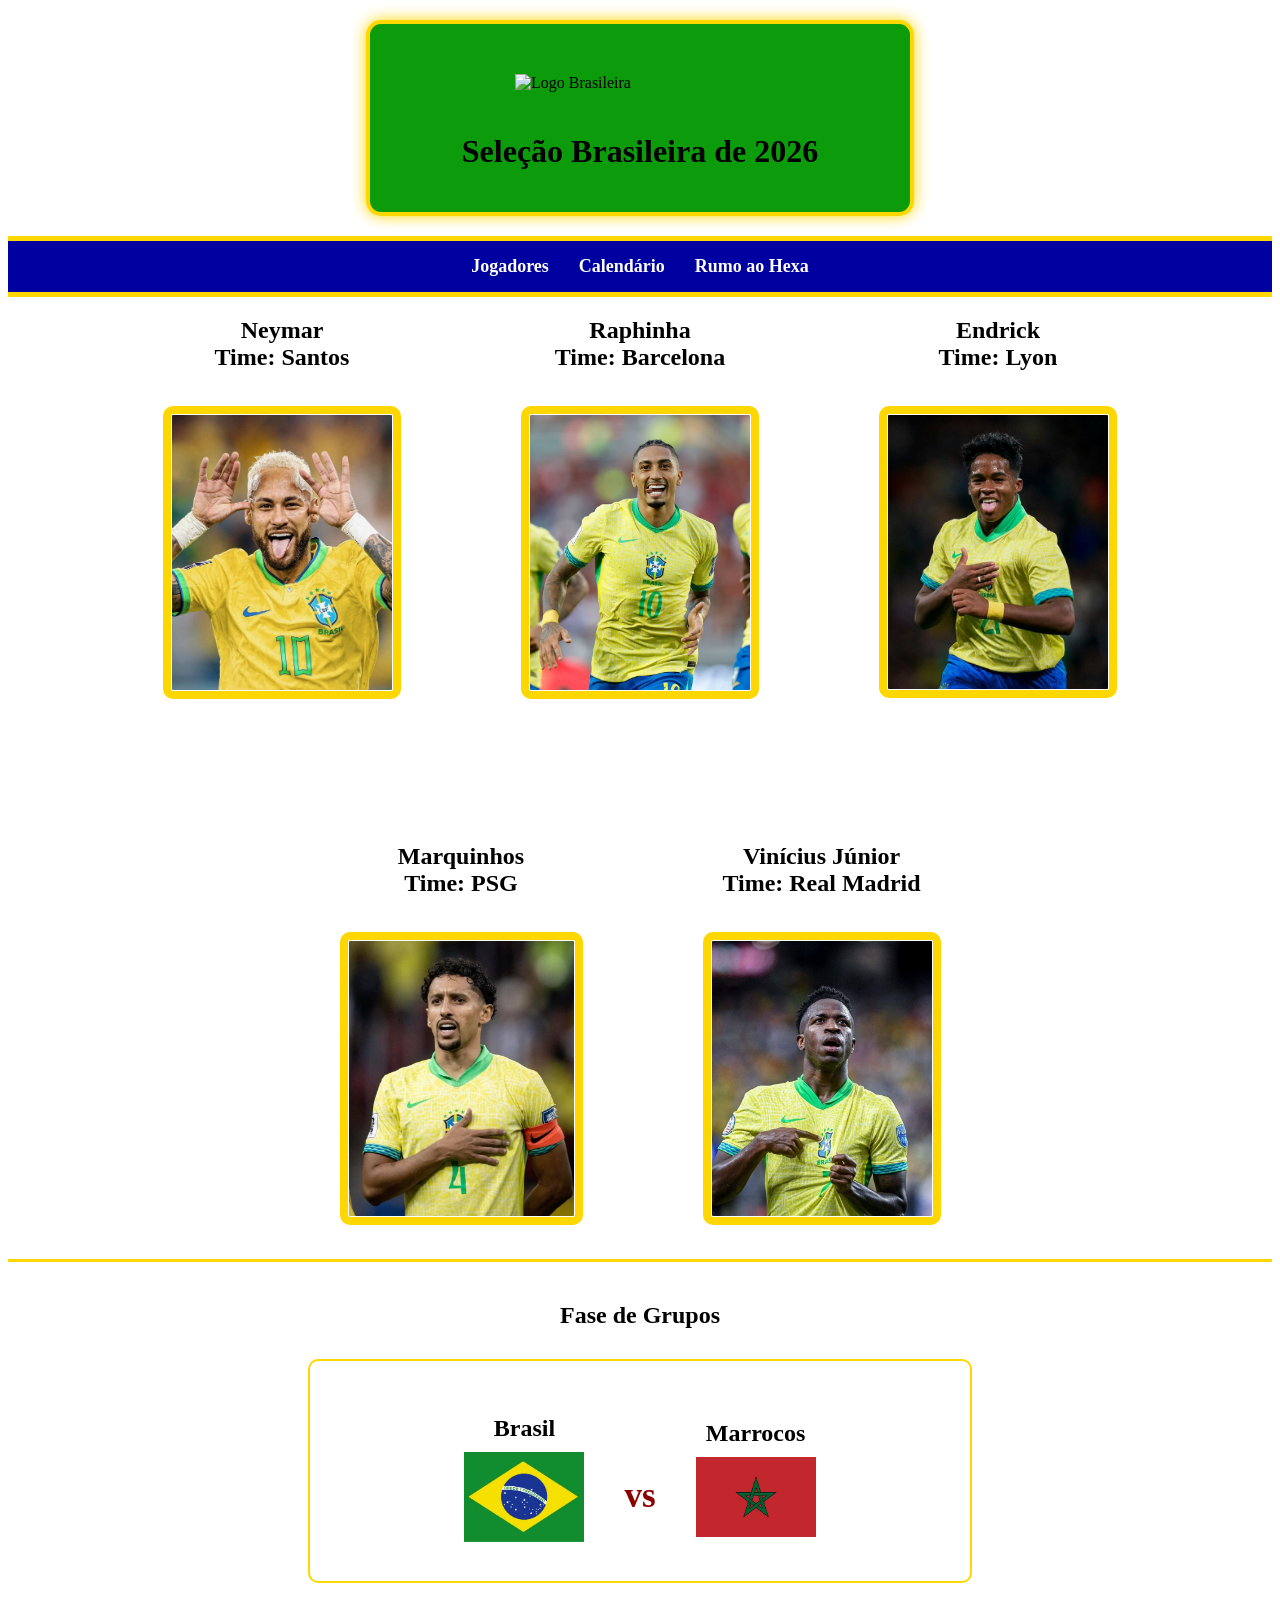
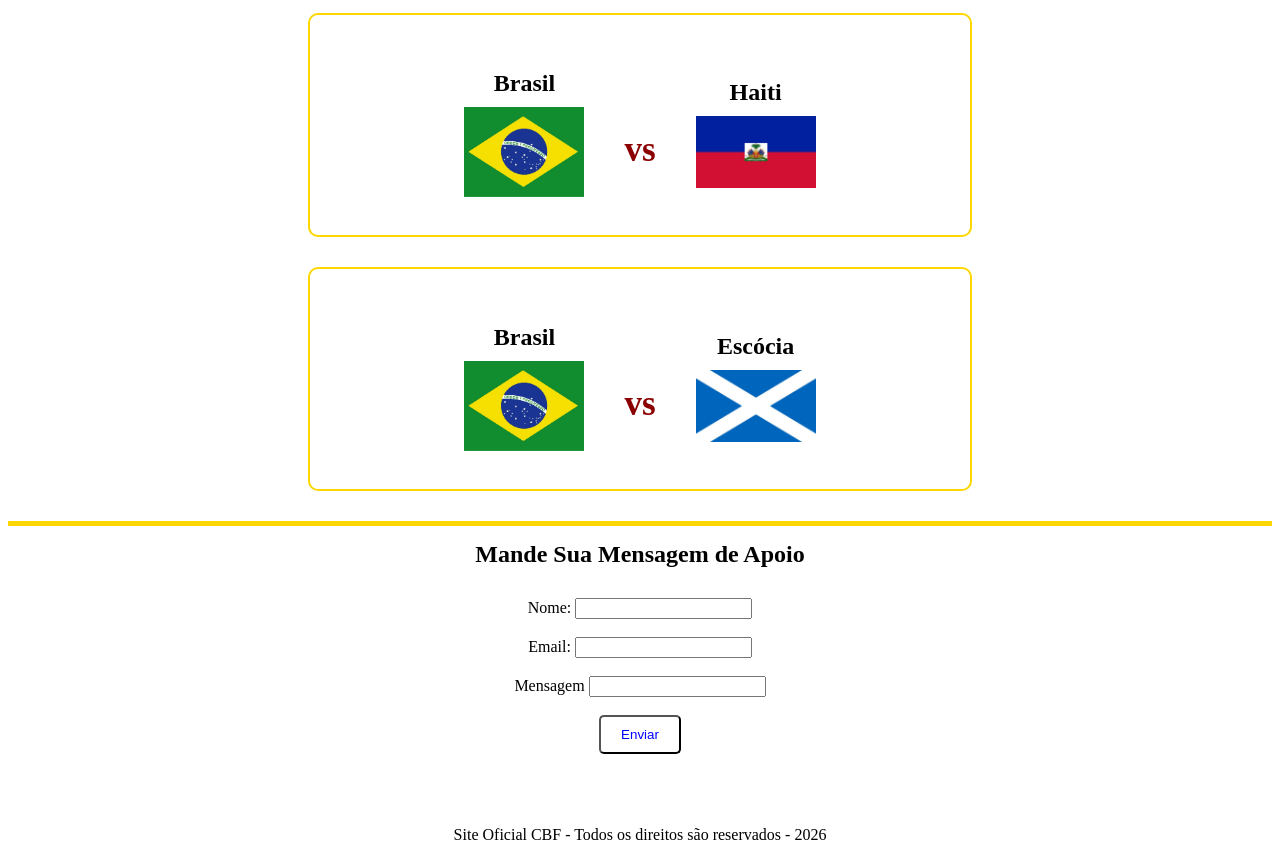
==== index.html @ 39a954f6 "primeiro commit" ====
<!DOCTYPE html>
<html lang="en">

<head>
    <meta charset="UTF-8">
    <meta name="viewport" content="width=device-width, initial-scale=1.0">
    <title>Seleção Brasileira de 2026</title>
    <link rel="stylesheet" href="css/style.css">
</head>

<body>
    <header>
        <div class="cabecalho">
            <img class="logo" src="https://i.pinimg.com/736x/8e/f7/f2/8ef7f26dd135dd692859538a67ccbfe1.jpg"
                alt="Logo Brasileira" width="250" height="auto">

            <h1 class="titupag">Seleção Brasileira de 2026</h1>
        </div>

        <div class="navega">
            <nav>
                <ul>
                    <li><a href="jogadores.html">Jogadores</a></li>
                    <li><a href="calendario.html">Calendário</a></li>
                    <li><a href="hexa.html">Rumo ao Hexa</a></li>
                </ul>
            </nav>
        </div>

    </header>

    <section>
        <div class="jogadores">
            <div class="jogador">
                <h1>Neymar
                    <br> Time: Santos
                </h1>
                <img src="img/neymar.jpg" alt="Neymar" width="220" height="auto">
            </div>
            <div class="jogador">
                <h1>Raphinha
                    <br> Time: Barcelona
                </h1>
                <img src="img/raphinha.jpg" alt="Raphinha" width="220" height="auto">
            </div>
            <div class="jogador">
                <h1>Endrick
                    <br> Time: Lyon
                </h1>
                <img src="img/endrick.jpg" alt="Endrick" width="220" height="auto">
            </div>
            <div class="jogador">
                <h1>Marquinhos
                    <br> Time: PSG
                </h1>
                <img src="img/marquinhos.jpg" alt="Marquinhos" width="225" height="auto">
            </div>
            <div class="jogador">
                <h1>Vinícius Júnior
                    <br> Time: Real Madrid
                </h1>
                <img src="img/vini.jpg" alt="Vinícius Júnior" width="220" height="auto">
            </div>
        </div>

    </section>

    <section class="agenda">

        <h1 class="titulo">Fase de Grupos</h1>


        <div class="jogo">

            <div class="time">
                <h2>Brasil</h2>
                <img src="img/brasil.jpg" alt="" width="200" height="auto">
            </div>
            <div class="vs">

                <h3>vs</h3>

            </div>

            <div class="time">

                <h2>Marrocos</h2>
                <img src="img/marrocos.jpg" alt="" width="200" height="auto">
            </div>
        </div>


        <div class="jogo">

            <div class="time">
                <h2>Brasil</h2>
                <img src="img/brasil.jpg" alt="" width="200" height="auto">
            </div>
            <div class="vs">

                <h3>vs</h3>

            </div>

            <div class="time">

                <h2>Haiti</h2>
                <img src="img/haiti.jpg" alt="" width="200" height="auto">
            </div>
        </div>


        <div class="jogo">

            <div class="time">
                <h2>Brasil</h2>
                <img src="img/brasil.jpg" alt="" width="200" height="auto">
            </div>
            <div class="vs">

                <h3>vs</h3>

            </div>

            <div class="time">

                <h2>Escócia</h2>
                <img src="img/Escocia.jpg" alt="" width="200" height="auto">
            </div>
        </div>


        <h1 class="mensagem">Mande Sua Mensagem de Apoio</h1>
    </section>

    <form class="mensagem2">
        <label for="nome">Nome:</label>
        <input type="text" id="nome" name="nome">

        <br><br>

        <label for="email">Email:</label>
        <input type="text" id="email" name="email">

        <br><br>

        <label for="mensagem">Mensagem</label>
        <input type="text" id="mensagem" name="mensagem">

        <br><br>

        <input class="botao" type="submit" value="Enviar">

    </form>
    <br><br>
    <br><br>
    <footer class="finalzin">
        Site Oficial CBF - Todos os direitos são reservados - 2026
    </footer>

</body>

</html>
---- css/style.css ----
.jogadores {
    display: flex;
    justify-content: center;
    flex-wrap: wrap;
    gap: 120px;
}

.jogador {
    text-align: center;
}

.jogador img {
    border-radius: 10px;
    transition: 0.3s;



    border-top: 8px solid gold;
    margin-top: 15px;
    padding-top: 1px;

    border-left: 8px solid gold;
    margin-top: 15px;
    padding: 1px;

    border-right: 8px solid gold;
    margin-top: 15px;
    padding: 1px;
}

.jogador img {
    border-bottom: 8px solid gold;
    padding-bottom: 1px;
}

.agenda h1 {
    text-align: center;
    margin-bottom: 30px;
}

.agenda {

    border-top: 3px solid gold;
    padding-top: 20px;
    margin-top: 30px;
}

.time {
    text-align: center;
}

.time h2 {
    margin-bottom: 10px;
}

.time img {
    width: 120px;
}

.vs {
    color: darkred;
    font-size: 30px;
    font-weight: bold;

    margin-top: 50px;
}

.jogo {
    display: flex;
    justify-content: center;
    align-items: center;
    gap: 40px;

    border: 2px solid gold;
    border-radius: 10px;

    padding: 30px;

    width: 600px;

    margin: 30px auto;
}



.jogador img:hover {
    transform: scale(1.05);
}

.cabecalho {
    display: flex;
    flex-direction: column;
    align-items: center;
    justify-content: center;
    gap: 20px;

    background-color: rgb(11, 155, 11);

    width: 500px;
    margin: 20px auto;

    border: 4px solid gold;
    border-radius: 15px;

    padding: 20px;

    box-shadow: 0 0 15px gold;
}

.cabecalho1 {
    display: flex;
    flex-direction: column;
    align-items: center;
    justify-content: center;
    gap: 20px;

    background-color: rgb(11, 155, 11);

    width: 500px;
    margin: 20px auto;

    border: 4px solid gold;
    border-radius: 15px;

    padding: 20px;

    box-shadow: 0 0 15px gold;
}

.testos {
    display: flex;
    justify-content: center;
    align-items: center;
    gap: 6px;
}

.fundinho1 {
    background-color: rgb(228, 241, 202);
}

.logo {
    width: 120;
    height: auto;

    margin-top: 30px;
}

nav {
    border-top: 5px solid gold;
    margin-top: 15px;
    padding-top: 15px;

    background-color: rgb(0, 0, 160);
}

nav {
    border-bottom: 5px solid gold;
    padding-bottom: 15px;

}

.navega ul {
    display: flex;
    justify-content: center;
    gap: 30px;
    list-style: none;
    padding: 0;
    margin: 0;

}

.navega a {
    text-decoration: none;
    color: white;
    font-weight: bold;
    font-size: 18px;

}

.navega a:hover {
    color: gold;
}

.mensagem {
    border-top: 5px solid gold;
    padding-top: 15px;
}

.finalzin {
    text-align: center;
}

.mensagem2 {
    text-align: center;
}

.botao {
    background-color: rgb(255, 255, 255);
    color: blue;
    padding: 10px 20px;
    border-radius: 5px;

}

.botao:hover {
    background-color: solid gold;
    color: green;
}

.gks {
    display: flex;
    justify-content: center;
    align-items: center;
    gap: 15px;

    border: 4px solid green;
    padding: 10px;

}

.defen {
    display: flex;
    justify-content: center;
    align-items: center;
    gap: 10px;

    border: 4px solid blue;
    padding: 10px;
}

.est2 {
    border: 3px solid;
    border-radius: 10px;
    padding: 20px;
    background-color: rgb(239, 239, 235)
}

.est1 {
    border: 3px solid;
    border-radius: 10px;
    padding: 20px;
    background-color: rgb(239, 239, 235)
}

.meioca {
    display: flex;
    justify-content: center;
    align-items: center;
    gap: 10px;

    border: 4px solid green;
    padding: 10px;
}

.titulo01 h1 {
    text-align: center;
    margin-bottom: 30px;
}


.titulos1 {
    display: flex;
    justify-content: right;
    align-items: center;
    gap: 10px;

    border-right: 20px;
    border-radius: 10px solid gold;
    border: 5px solid gold;
    padding-right: 30px;
    padding-bottom: 15px;

    background-color: rgb(150, 179, 19);
}

.linhas {
    border: 10px white;
    padding: 15px;
}

.final123 {
    border: 3px solid;
    border-radius: 30px;
    padding: 10px;

    width: 500px;
    margin: 20px auto;

}

.titulos {
    display: flex;
    justify-content: left;
    align-items: center;
    gap: 10px;

    border-right: 20px;
    border-radius: 10px solid gold;
    border: 5px solid gold;
    padding-left: 30px;
    padding-bottom: 15px;

    background-color: rgb(53, 140, 253);
}

.titulos9 {
    display: flex;
    justify-content: left;
    align-items: center;
    gap: 10px;

    border-right: 20px;
    border-radius: 10px solid gold;
    border: 5px solid gold;
    padding-left: 30px;
    padding-bottom: 15px;

    background-color: rgb(53, 140, 253);
}

.conteudo {
    display: flex;
    justify-content: center;
    align-items: center;
    gap: 30px;
}

.ataca {
    display: flex;
    justify-content: center;
    align-items: center;
    gap: 10px;

    border: 4px solid blue;
    padding: 10px;

}

.division {
    display: flex;
    justify-content: center;
    align-items: center;
    gap: 10px;

    border-top: 2px solid green;
    padding: 20px;

}

.division02 {
    display: flex;
    justify-content: center;
    align-items: center;
    gap: 10px;

    border-bottom: 2px solid green;
    padding: 40px;
}
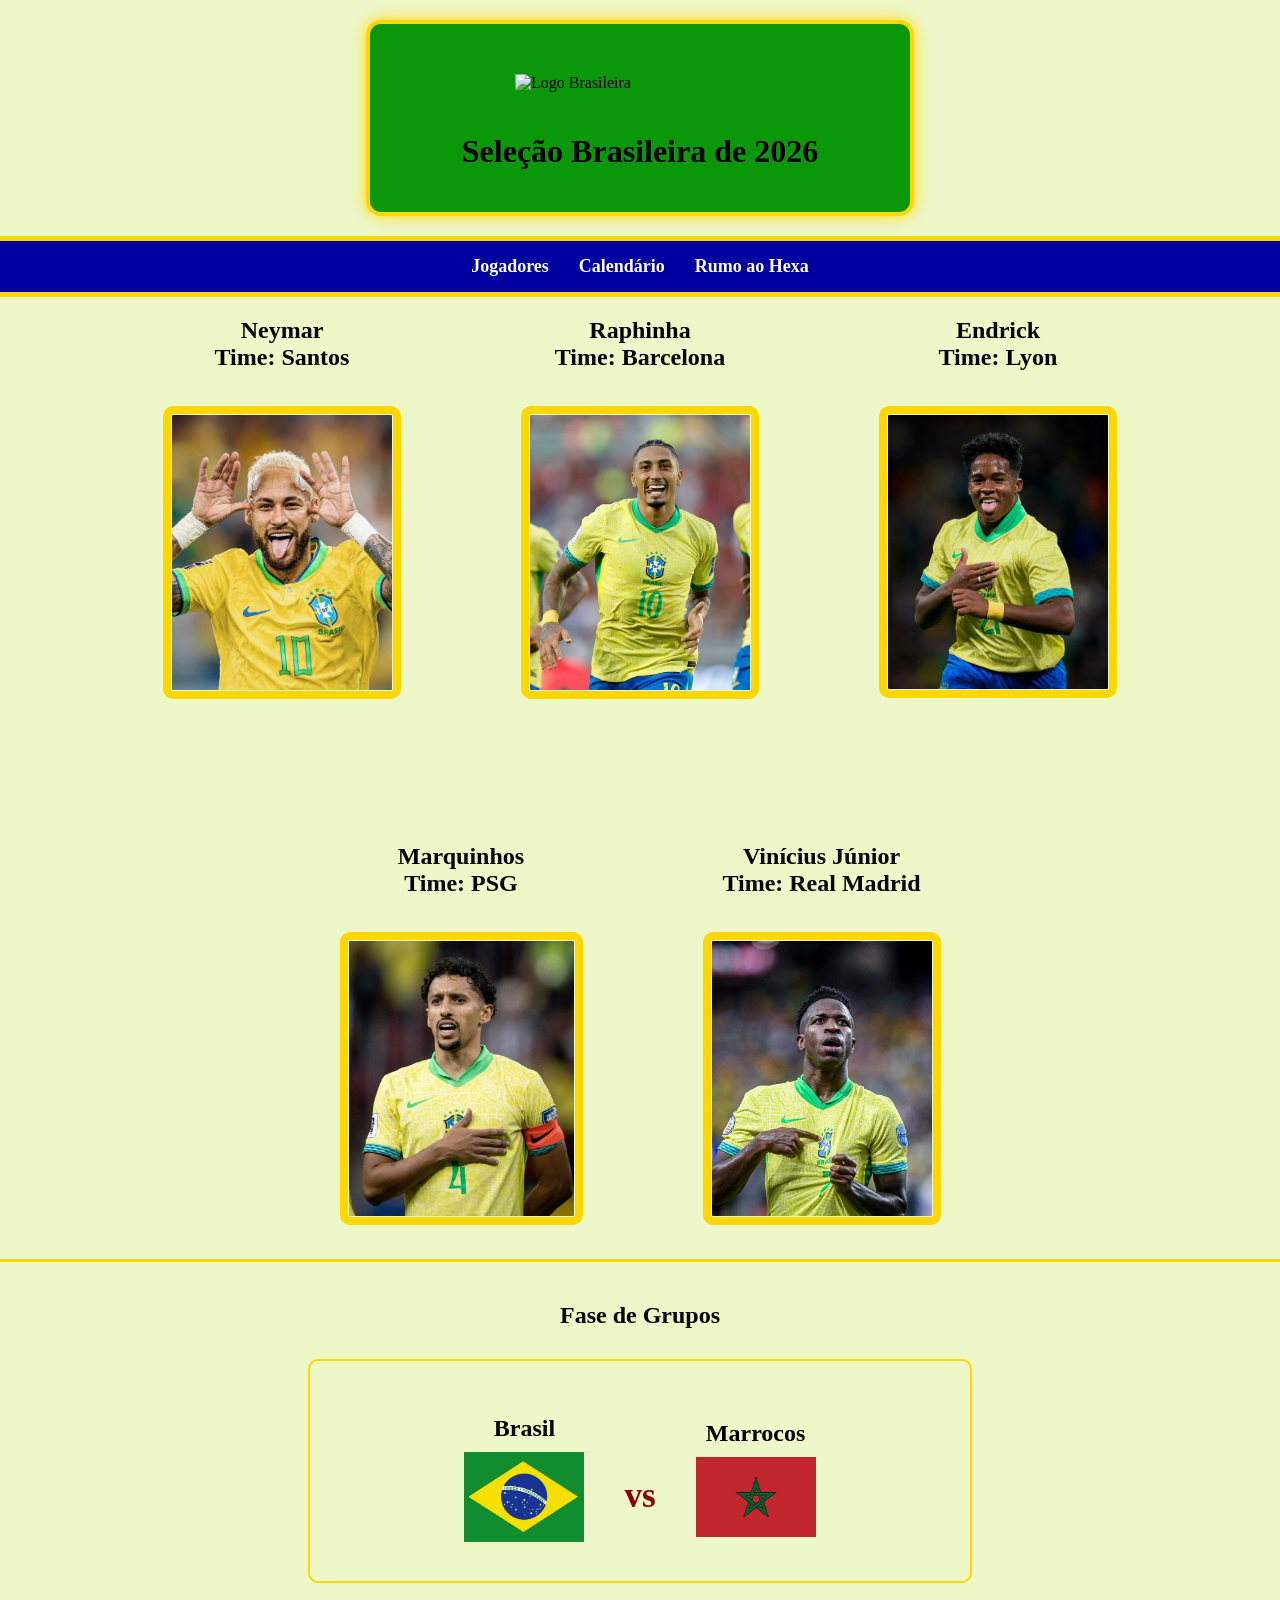
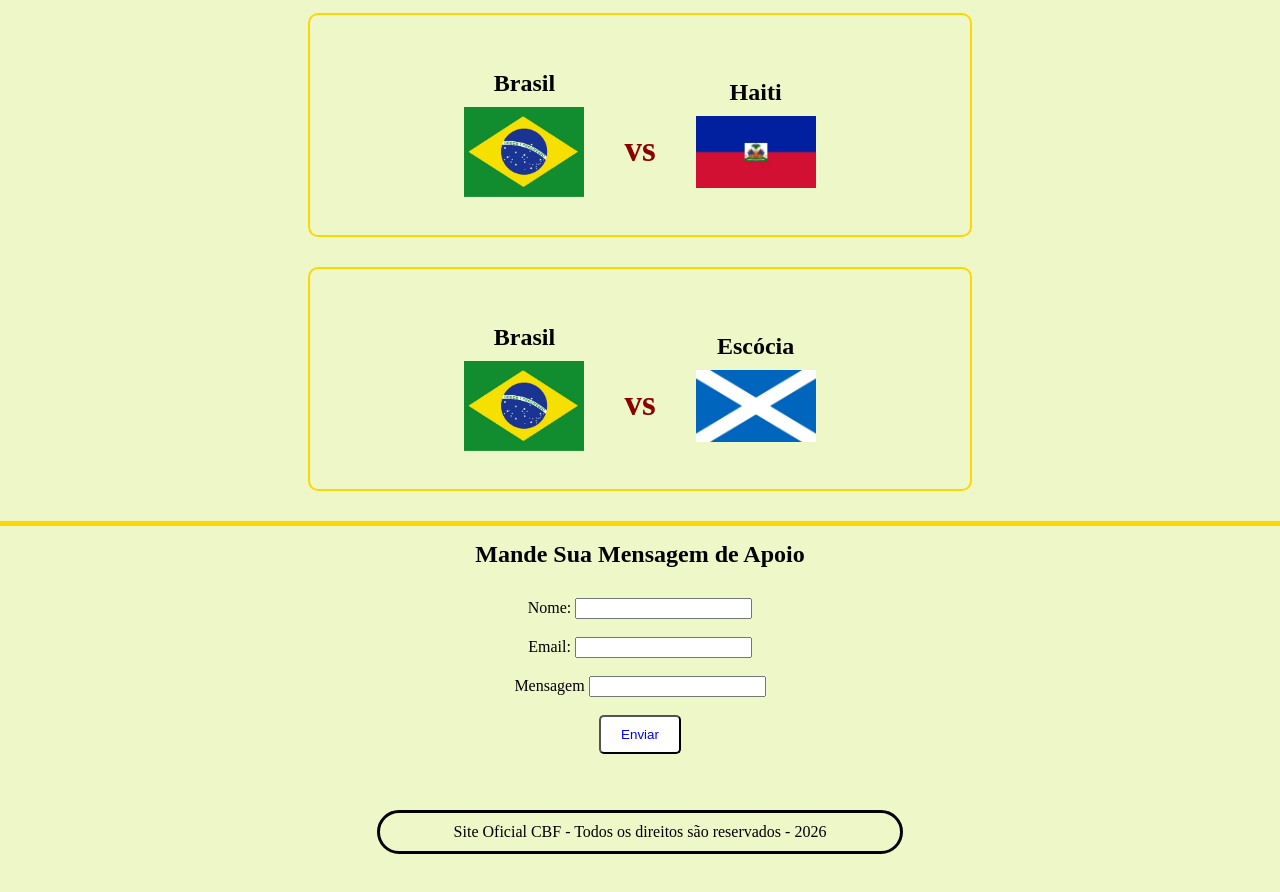
==== commit a82b6205: "five commit" ====
--- a/index.html
+++ b/index.html
@@ -8,7 +8,7 @@
     <link rel="stylesheet" href="css/style.css">
 </head>
 
-<body>
+<body class="body">
     <header>
         <div class="cabecalho">
             <img class="logo" src="https://i.pinimg.com/736x/8e/f7/f2/8ef7f26dd135dd692859538a67ccbfe1.jpg"
@@ -153,11 +153,13 @@
 
     </form>
     <br><br>
-    <br><br>
-    <footer class="finalzin">
-        Site Oficial CBF - Todos os direitos são reservados - 2026
-    </footer>
 
+    <div class="final123">
+        <footer class="finalzin">
+            Site Oficial CBF - Todos os direitos são reservados - 2026
+        </footer>
+    </div>
+    <br>
 </body>
 
 </html>
--- a/css/style.css
+++ b/css/style.css
@@ -94,7 +94,7 @@
     justify-content: center;
     gap: 20px;
 
-    background-color: rgb(11, 155, 11);
+    background-color: rgb(10, 151, 10);
 
     width: 500px;
     margin: 20px auto;
@@ -242,6 +242,21 @@
     background-color: rgb(239, 239, 235)
 }
 
+#titulo {
+    display: flex;
+    justify-content: center;
+    align-items: center;
+    gap: 10px;
+
+    border-right: 30px;
+    border-radius: 10px solid gold;
+    border: 5px solid gold;
+    padding-bottom: 8px;
+    padding-top: 8px;
+
+    background-color:rgb(150, 179, 19); 
+}
+
 .meioca {
     display: flex;
     justify-content: center;
@@ -252,11 +267,38 @@
     padding: 10px;
 }
 
+.calendpag {
+    background-color: rgb(227, 237, 185);
+
+    padding-bottom: 15px;
+}
+
+.body {
+    background-color: #eef7c8;
+    margin: 0;
+    padding: 0;
+}
+
 .titulo01 h1 {
     text-align: center;
     margin-bottom: 30px;
 }
 
+.controles {
+    text-align: center;
+    margin-top: 20px;
+}
+
+.lembrete {
+    text-align: center;
+    margin: 40px auto;
+    width: 70%;
+
+    border: 2px solid gold;
+    border-radius: 10px;
+    background-color: white;
+    padding: 20px;
+}
 
 .titulos1 {
     display: flex;
